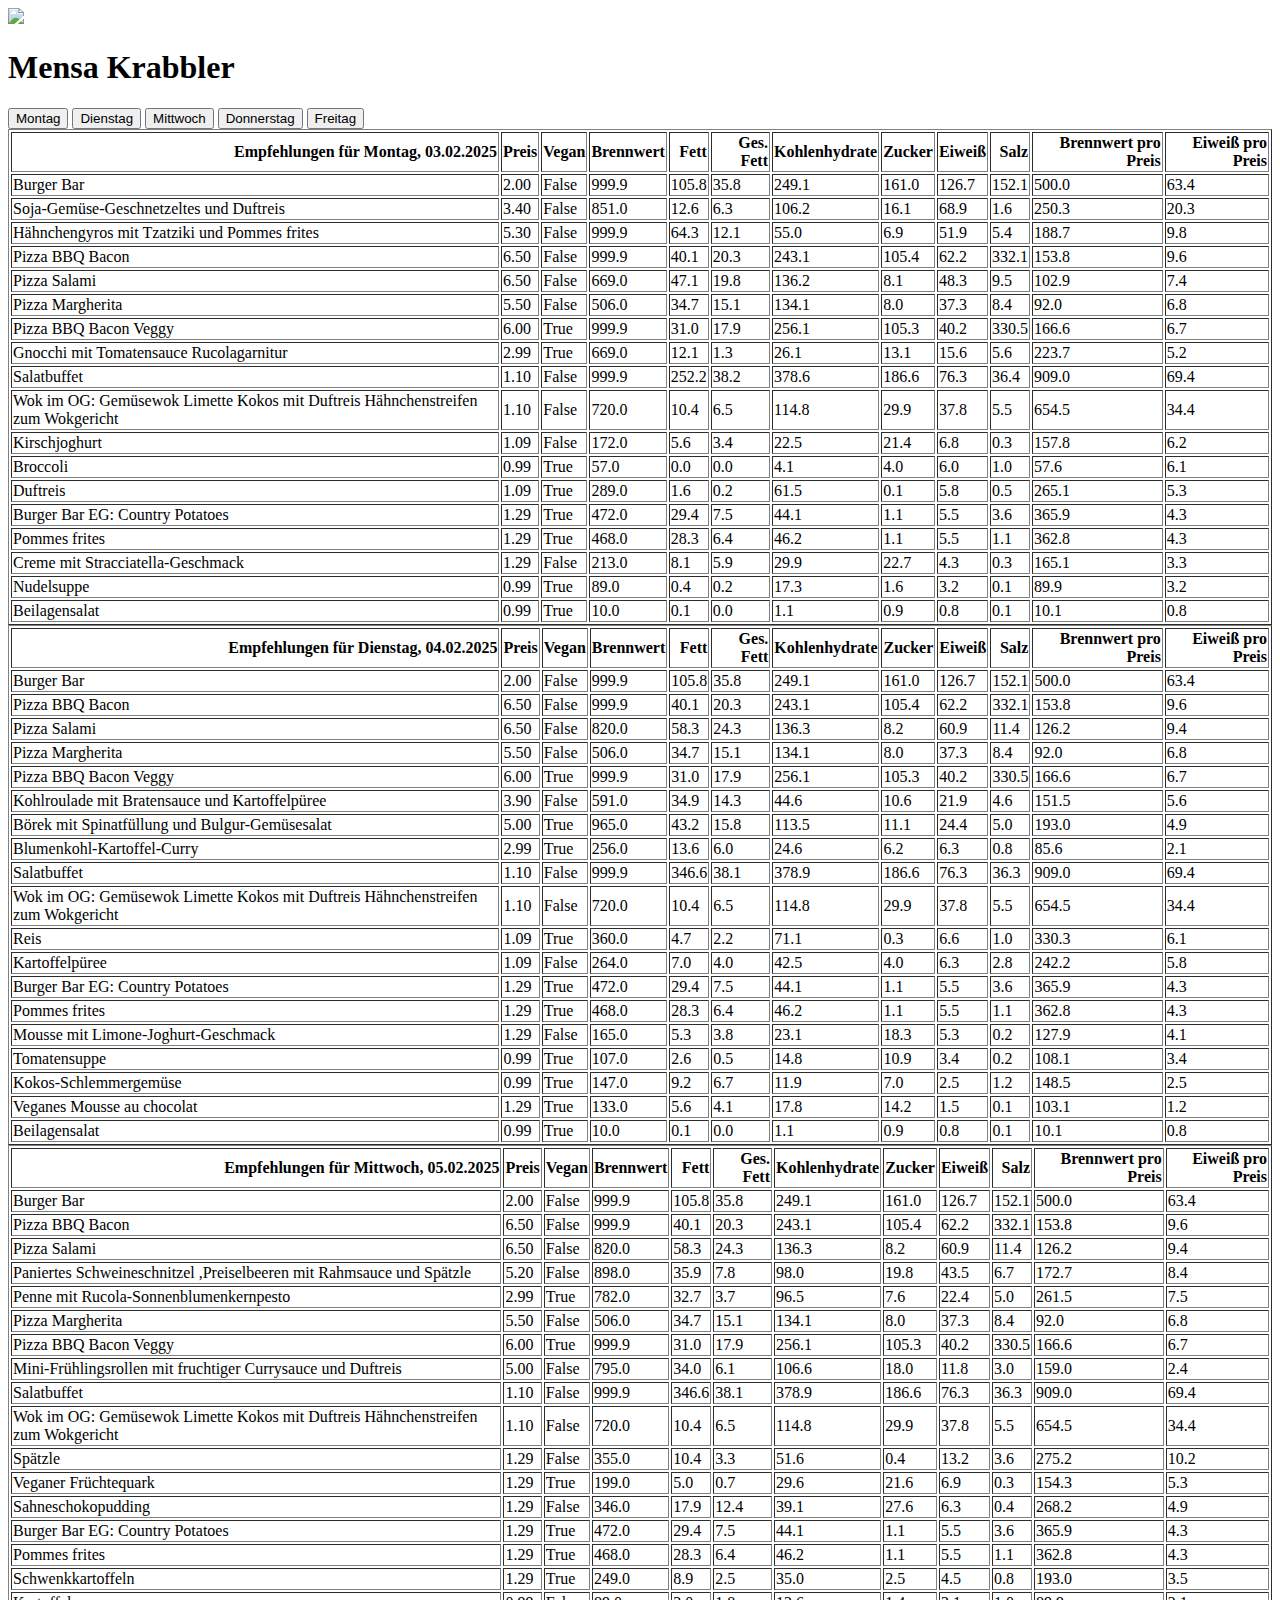
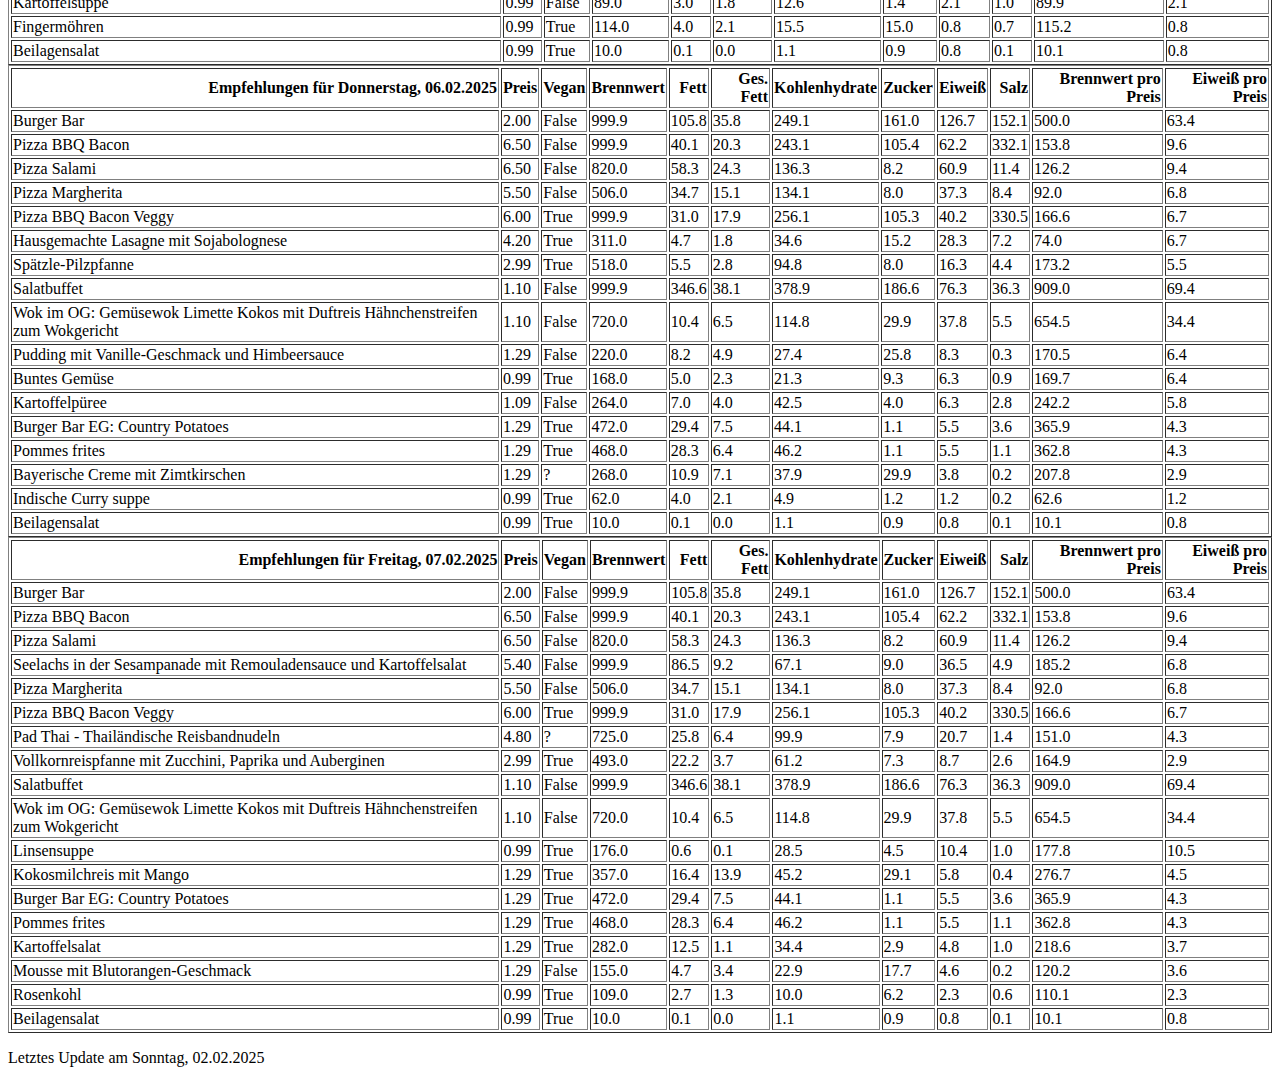
==== website/index.html @ 7ffe9eb3 "Moved files" ====
<!DOCTYPE html>
<html>
  <meta charset="utf-8">
  <link rel="stylesheet" href="https://moellh.com/mensakrabbler/Website/stylesheet.css">
  <script src="https://moellh.com/mensakrabbler/Website/script.js"></script>
  <title>Der Mensa Krabbler</title>
  <link rel="icon" href="https://moellh.com/mensakrabbler/Website/krebs_icon.png">
</head>
<body>
  <header>
    <div class="brand">
        <span>
          <img src="https://moellh.com/mensakrabbler/Website/krebs_icon.png">
        </span>
        <h1>Mensa Krabbler</h1>
      </div>
  </header>
  <div id="button-frame">
    <button id="button1" class="weekday-button" onclick="showTable('monday'), activateButton(1)">Montag</button>
    <button id="button2" class="weekday-button" onclick="showTable('tuesday'), activateButton(2)">Dienstag</button>
    <button id="button3" class="weekday-button" onclick="showTable('wednesday'), activateButton(3)">Mittwoch</button>
    <button id="button4" class="weekday-button" onclick="showTable('thursday'), activateButton(4)">Donnerstag</button>
    <button id="button5" class="weekday-button" onclick="showTable('friday'),activateButton(5)">Freitag</button>
  </div>
  <div id="table-container">
    <div id="monday-table" class="hidden"><table border="1" class="dataframe">
  <thead>
    <tr style="text-align: right;">
      <th>Empfehlungen für Montag, 03.02.2025</th>
      <th>Preis</th>
      <th>Vegan</th>
      <th>Brennwert</th>
      <th>Fett</th>
      <th>Ges. Fett</th>
      <th>Kohlenhydrate</th>
      <th>Zucker</th>
      <th>Eiweiß</th>
      <th>Salz</th>
      <th>Brennwert pro Preis</th>
      <th>Eiweiß pro Preis</th>
    </tr>
  </thead>
  <tbody>
    <tr>
      <td>Burger Bar</td>
      <td>2.00</td>
      <td>False</td>
      <td>999.9</td>
      <td>105.8</td>
      <td>35.8</td>
      <td>249.1</td>
      <td>161.0</td>
      <td>126.7</td>
      <td>152.1</td>
      <td>500.0</td>
      <td>63.4</td>
    </tr>
    <tr>
      <td>Soja-Gemüse-Geschnetzeltes und Duftreis</td>
      <td>3.40</td>
      <td>False</td>
      <td>851.0</td>
      <td>12.6</td>
      <td>6.3</td>
      <td>106.2</td>
      <td>16.1</td>
      <td>68.9</td>
      <td>1.6</td>
      <td>250.3</td>
      <td>20.3</td>
    </tr>
    <tr>
      <td>Hähnchengyros mit Tzatziki und Pommes frites</td>
      <td>5.30</td>
      <td>False</td>
      <td>999.9</td>
      <td>64.3</td>
      <td>12.1</td>
      <td>55.0</td>
      <td>6.9</td>
      <td>51.9</td>
      <td>5.4</td>
      <td>188.7</td>
      <td>9.8</td>
    </tr>
    <tr>
      <td>Pizza BBQ Bacon</td>
      <td>6.50</td>
      <td>False</td>
      <td>999.9</td>
      <td>40.1</td>
      <td>20.3</td>
      <td>243.1</td>
      <td>105.4</td>
      <td>62.2</td>
      <td>332.1</td>
      <td>153.8</td>
      <td>9.6</td>
    </tr>
    <tr>
      <td>Pizza Salami</td>
      <td>6.50</td>
      <td>False</td>
      <td>669.0</td>
      <td>47.1</td>
      <td>19.8</td>
      <td>136.2</td>
      <td>8.1</td>
      <td>48.3</td>
      <td>9.5</td>
      <td>102.9</td>
      <td>7.4</td>
    </tr>
    <tr>
      <td>Pizza Margherita</td>
      <td>5.50</td>
      <td>False</td>
      <td>506.0</td>
      <td>34.7</td>
      <td>15.1</td>
      <td>134.1</td>
      <td>8.0</td>
      <td>37.3</td>
      <td>8.4</td>
      <td>92.0</td>
      <td>6.8</td>
    </tr>
    <tr>
      <td>Pizza BBQ Bacon Veggy</td>
      <td>6.00</td>
      <td>True</td>
      <td>999.9</td>
      <td>31.0</td>
      <td>17.9</td>
      <td>256.1</td>
      <td>105.3</td>
      <td>40.2</td>
      <td>330.5</td>
      <td>166.6</td>
      <td>6.7</td>
    </tr>
    <tr>
      <td>Gnocchi mit Tomatensauce Rucolagarnitur</td>
      <td>2.99</td>
      <td>True</td>
      <td>669.0</td>
      <td>12.1</td>
      <td>1.3</td>
      <td>26.1</td>
      <td>13.1</td>
      <td>15.6</td>
      <td>5.6</td>
      <td>223.7</td>
      <td>5.2</td>
    </tr>
    <tr>
      <td>Salatbuffet</td>
      <td>1.10</td>
      <td>False</td>
      <td>999.9</td>
      <td>252.2</td>
      <td>38.2</td>
      <td>378.6</td>
      <td>186.6</td>
      <td>76.3</td>
      <td>36.4</td>
      <td>909.0</td>
      <td>69.4</td>
    </tr>
    <tr>
      <td>Wok im OG: Gemüsewok Limette Kokos mit Duftreis Hähnchenstreifen zum Wokgericht</td>
      <td>1.10</td>
      <td>False</td>
      <td>720.0</td>
      <td>10.4</td>
      <td>6.5</td>
      <td>114.8</td>
      <td>29.9</td>
      <td>37.8</td>
      <td>5.5</td>
      <td>654.5</td>
      <td>34.4</td>
    </tr>
    <tr>
      <td>Kirschjoghurt</td>
      <td>1.09</td>
      <td>False</td>
      <td>172.0</td>
      <td>5.6</td>
      <td>3.4</td>
      <td>22.5</td>
      <td>21.4</td>
      <td>6.8</td>
      <td>0.3</td>
      <td>157.8</td>
      <td>6.2</td>
    </tr>
    <tr>
      <td>Broccoli</td>
      <td>0.99</td>
      <td>True</td>
      <td>57.0</td>
      <td>0.0</td>
      <td>0.0</td>
      <td>4.1</td>
      <td>4.0</td>
      <td>6.0</td>
      <td>1.0</td>
      <td>57.6</td>
      <td>6.1</td>
    </tr>
    <tr>
      <td>Duftreis</td>
      <td>1.09</td>
      <td>True</td>
      <td>289.0</td>
      <td>1.6</td>
      <td>0.2</td>
      <td>61.5</td>
      <td>0.1</td>
      <td>5.8</td>
      <td>0.5</td>
      <td>265.1</td>
      <td>5.3</td>
    </tr>
    <tr>
      <td>Burger Bar EG:                      Country Potatoes</td>
      <td>1.29</td>
      <td>True</td>
      <td>472.0</td>
      <td>29.4</td>
      <td>7.5</td>
      <td>44.1</td>
      <td>1.1</td>
      <td>5.5</td>
      <td>3.6</td>
      <td>365.9</td>
      <td>4.3</td>
    </tr>
    <tr>
      <td>Pommes frites</td>
      <td>1.29</td>
      <td>True</td>
      <td>468.0</td>
      <td>28.3</td>
      <td>6.4</td>
      <td>46.2</td>
      <td>1.1</td>
      <td>5.5</td>
      <td>1.1</td>
      <td>362.8</td>
      <td>4.3</td>
    </tr>
    <tr>
      <td>Creme mit Stracciatella-Geschmack</td>
      <td>1.29</td>
      <td>False</td>
      <td>213.0</td>
      <td>8.1</td>
      <td>5.9</td>
      <td>29.9</td>
      <td>22.7</td>
      <td>4.3</td>
      <td>0.3</td>
      <td>165.1</td>
      <td>3.3</td>
    </tr>
    <tr>
      <td>Nudelsuppe</td>
      <td>0.99</td>
      <td>True</td>
      <td>89.0</td>
      <td>0.4</td>
      <td>0.2</td>
      <td>17.3</td>
      <td>1.6</td>
      <td>3.2</td>
      <td>0.1</td>
      <td>89.9</td>
      <td>3.2</td>
    </tr>
    <tr>
      <td>Beilagensalat</td>
      <td>0.99</td>
      <td>True</td>
      <td>10.0</td>
      <td>0.1</td>
      <td>0.0</td>
      <td>1.1</td>
      <td>0.9</td>
      <td>0.8</td>
      <td>0.1</td>
      <td>10.1</td>
      <td>0.8</td>
    </tr>
  </tbody>
</table></div>
    <div id="tuesday-table" class="hidden"><table border="1" class="dataframe">
  <thead>
    <tr style="text-align: right;">
      <th>Empfehlungen für Dienstag, 04.02.2025</th>
      <th>Preis</th>
      <th>Vegan</th>
      <th>Brennwert</th>
      <th>Fett</th>
      <th>Ges. Fett</th>
      <th>Kohlenhydrate</th>
      <th>Zucker</th>
      <th>Eiweiß</th>
      <th>Salz</th>
      <th>Brennwert pro Preis</th>
      <th>Eiweiß pro Preis</th>
    </tr>
  </thead>
  <tbody>
    <tr>
      <td>Burger Bar</td>
      <td>2.00</td>
      <td>False</td>
      <td>999.9</td>
      <td>105.8</td>
      <td>35.8</td>
      <td>249.1</td>
      <td>161.0</td>
      <td>126.7</td>
      <td>152.1</td>
      <td>500.0</td>
      <td>63.4</td>
    </tr>
    <tr>
      <td>Pizza BBQ Bacon</td>
      <td>6.50</td>
      <td>False</td>
      <td>999.9</td>
      <td>40.1</td>
      <td>20.3</td>
      <td>243.1</td>
      <td>105.4</td>
      <td>62.2</td>
      <td>332.1</td>
      <td>153.8</td>
      <td>9.6</td>
    </tr>
    <tr>
      <td>Pizza Salami</td>
      <td>6.50</td>
      <td>False</td>
      <td>820.0</td>
      <td>58.3</td>
      <td>24.3</td>
      <td>136.3</td>
      <td>8.2</td>
      <td>60.9</td>
      <td>11.4</td>
      <td>126.2</td>
      <td>9.4</td>
    </tr>
    <tr>
      <td>Pizza Margherita</td>
      <td>5.50</td>
      <td>False</td>
      <td>506.0</td>
      <td>34.7</td>
      <td>15.1</td>
      <td>134.1</td>
      <td>8.0</td>
      <td>37.3</td>
      <td>8.4</td>
      <td>92.0</td>
      <td>6.8</td>
    </tr>
    <tr>
      <td>Pizza BBQ Bacon Veggy</td>
      <td>6.00</td>
      <td>True</td>
      <td>999.9</td>
      <td>31.0</td>
      <td>17.9</td>
      <td>256.1</td>
      <td>105.3</td>
      <td>40.2</td>
      <td>330.5</td>
      <td>166.6</td>
      <td>6.7</td>
    </tr>
    <tr>
      <td>Kohlroulade mit Bratensauce und Kartoffelpüree</td>
      <td>3.90</td>
      <td>False</td>
      <td>591.0</td>
      <td>34.9</td>
      <td>14.3</td>
      <td>44.6</td>
      <td>10.6</td>
      <td>21.9</td>
      <td>4.6</td>
      <td>151.5</td>
      <td>5.6</td>
    </tr>
    <tr>
      <td>Börek mit Spinatfüllung und Bulgur-Gemüsesalat</td>
      <td>5.00</td>
      <td>True</td>
      <td>965.0</td>
      <td>43.2</td>
      <td>15.8</td>
      <td>113.5</td>
      <td>11.1</td>
      <td>24.4</td>
      <td>5.0</td>
      <td>193.0</td>
      <td>4.9</td>
    </tr>
    <tr>
      <td>Blumenkohl-Kartoffel-Curry</td>
      <td>2.99</td>
      <td>True</td>
      <td>256.0</td>
      <td>13.6</td>
      <td>6.0</td>
      <td>24.6</td>
      <td>6.2</td>
      <td>6.3</td>
      <td>0.8</td>
      <td>85.6</td>
      <td>2.1</td>
    </tr>
    <tr>
      <td>Salatbuffet</td>
      <td>1.10</td>
      <td>False</td>
      <td>999.9</td>
      <td>346.6</td>
      <td>38.1</td>
      <td>378.9</td>
      <td>186.6</td>
      <td>76.3</td>
      <td>36.3</td>
      <td>909.0</td>
      <td>69.4</td>
    </tr>
    <tr>
      <td>Wok im OG: Gemüsewok Limette Kokos mit Duftreis Hähnchenstreifen zum Wokgericht</td>
      <td>1.10</td>
      <td>False</td>
      <td>720.0</td>
      <td>10.4</td>
      <td>6.5</td>
      <td>114.8</td>
      <td>29.9</td>
      <td>37.8</td>
      <td>5.5</td>
      <td>654.5</td>
      <td>34.4</td>
    </tr>
    <tr>
      <td>Reis</td>
      <td>1.09</td>
      <td>True</td>
      <td>360.0</td>
      <td>4.7</td>
      <td>2.2</td>
      <td>71.1</td>
      <td>0.3</td>
      <td>6.6</td>
      <td>1.0</td>
      <td>330.3</td>
      <td>6.1</td>
    </tr>
    <tr>
      <td>Kartoffelpüree</td>
      <td>1.09</td>
      <td>False</td>
      <td>264.0</td>
      <td>7.0</td>
      <td>4.0</td>
      <td>42.5</td>
      <td>4.0</td>
      <td>6.3</td>
      <td>2.8</td>
      <td>242.2</td>
      <td>5.8</td>
    </tr>
    <tr>
      <td>Burger Bar EG:                      Country Potatoes</td>
      <td>1.29</td>
      <td>True</td>
      <td>472.0</td>
      <td>29.4</td>
      <td>7.5</td>
      <td>44.1</td>
      <td>1.1</td>
      <td>5.5</td>
      <td>3.6</td>
      <td>365.9</td>
      <td>4.3</td>
    </tr>
    <tr>
      <td>Pommes frites</td>
      <td>1.29</td>
      <td>True</td>
      <td>468.0</td>
      <td>28.3</td>
      <td>6.4</td>
      <td>46.2</td>
      <td>1.1</td>
      <td>5.5</td>
      <td>1.1</td>
      <td>362.8</td>
      <td>4.3</td>
    </tr>
    <tr>
      <td>Mousse mit Limone-Joghurt-Geschmack</td>
      <td>1.29</td>
      <td>False</td>
      <td>165.0</td>
      <td>5.3</td>
      <td>3.8</td>
      <td>23.1</td>
      <td>18.3</td>
      <td>5.3</td>
      <td>0.2</td>
      <td>127.9</td>
      <td>4.1</td>
    </tr>
    <tr>
      <td>Tomatensuppe</td>
      <td>0.99</td>
      <td>True</td>
      <td>107.0</td>
      <td>2.6</td>
      <td>0.5</td>
      <td>14.8</td>
      <td>10.9</td>
      <td>3.4</td>
      <td>0.2</td>
      <td>108.1</td>
      <td>3.4</td>
    </tr>
    <tr>
      <td>Kokos-Schlemmergemüse</td>
      <td>0.99</td>
      <td>True</td>
      <td>147.0</td>
      <td>9.2</td>
      <td>6.7</td>
      <td>11.9</td>
      <td>7.0</td>
      <td>2.5</td>
      <td>1.2</td>
      <td>148.5</td>
      <td>2.5</td>
    </tr>
    <tr>
      <td>Veganes Mousse au chocolat</td>
      <td>1.29</td>
      <td>True</td>
      <td>133.0</td>
      <td>5.6</td>
      <td>4.1</td>
      <td>17.8</td>
      <td>14.2</td>
      <td>1.5</td>
      <td>0.1</td>
      <td>103.1</td>
      <td>1.2</td>
    </tr>
    <tr>
      <td>Beilagensalat</td>
      <td>0.99</td>
      <td>True</td>
      <td>10.0</td>
      <td>0.1</td>
      <td>0.0</td>
      <td>1.1</td>
      <td>0.9</td>
      <td>0.8</td>
      <td>0.1</td>
      <td>10.1</td>
      <td>0.8</td>
    </tr>
  </tbody>
</table></div>
    <div id="wednesday-table" class="hidden"><table border="1" class="dataframe">
  <thead>
    <tr style="text-align: right;">
      <th>Empfehlungen für Mittwoch, 05.02.2025</th>
      <th>Preis</th>
      <th>Vegan</th>
      <th>Brennwert</th>
      <th>Fett</th>
      <th>Ges. Fett</th>
      <th>Kohlenhydrate</th>
      <th>Zucker</th>
      <th>Eiweiß</th>
      <th>Salz</th>
      <th>Brennwert pro Preis</th>
      <th>Eiweiß pro Preis</th>
    </tr>
  </thead>
  <tbody>
    <tr>
      <td>Burger Bar</td>
      <td>2.00</td>
      <td>False</td>
      <td>999.9</td>
      <td>105.8</td>
      <td>35.8</td>
      <td>249.1</td>
      <td>161.0</td>
      <td>126.7</td>
      <td>152.1</td>
      <td>500.0</td>
      <td>63.4</td>
    </tr>
    <tr>
      <td>Pizza BBQ Bacon</td>
      <td>6.50</td>
      <td>False</td>
      <td>999.9</td>
      <td>40.1</td>
      <td>20.3</td>
      <td>243.1</td>
      <td>105.4</td>
      <td>62.2</td>
      <td>332.1</td>
      <td>153.8</td>
      <td>9.6</td>
    </tr>
    <tr>
      <td>Pizza Salami</td>
      <td>6.50</td>
      <td>False</td>
      <td>820.0</td>
      <td>58.3</td>
      <td>24.3</td>
      <td>136.3</td>
      <td>8.2</td>
      <td>60.9</td>
      <td>11.4</td>
      <td>126.2</td>
      <td>9.4</td>
    </tr>
    <tr>
      <td>Paniertes Schweineschnitzel ,Preiselbeeren mit Rahmsauce und Spätzle</td>
      <td>5.20</td>
      <td>False</td>
      <td>898.0</td>
      <td>35.9</td>
      <td>7.8</td>
      <td>98.0</td>
      <td>19.8</td>
      <td>43.5</td>
      <td>6.7</td>
      <td>172.7</td>
      <td>8.4</td>
    </tr>
    <tr>
      <td>Penne mit Rucola-Sonnenblumenkernpesto</td>
      <td>2.99</td>
      <td>True</td>
      <td>782.0</td>
      <td>32.7</td>
      <td>3.7</td>
      <td>96.5</td>
      <td>7.6</td>
      <td>22.4</td>
      <td>5.0</td>
      <td>261.5</td>
      <td>7.5</td>
    </tr>
    <tr>
      <td>Pizza Margherita</td>
      <td>5.50</td>
      <td>False</td>
      <td>506.0</td>
      <td>34.7</td>
      <td>15.1</td>
      <td>134.1</td>
      <td>8.0</td>
      <td>37.3</td>
      <td>8.4</td>
      <td>92.0</td>
      <td>6.8</td>
    </tr>
    <tr>
      <td>Pizza BBQ Bacon Veggy</td>
      <td>6.00</td>
      <td>True</td>
      <td>999.9</td>
      <td>31.0</td>
      <td>17.9</td>
      <td>256.1</td>
      <td>105.3</td>
      <td>40.2</td>
      <td>330.5</td>
      <td>166.6</td>
      <td>6.7</td>
    </tr>
    <tr>
      <td>Mini-Frühlingsrollen mit fruchtiger Currysauce und Duftreis</td>
      <td>5.00</td>
      <td>False</td>
      <td>795.0</td>
      <td>34.0</td>
      <td>6.1</td>
      <td>106.6</td>
      <td>18.0</td>
      <td>11.8</td>
      <td>3.0</td>
      <td>159.0</td>
      <td>2.4</td>
    </tr>
    <tr>
      <td>Salatbuffet</td>
      <td>1.10</td>
      <td>False</td>
      <td>999.9</td>
      <td>346.6</td>
      <td>38.1</td>
      <td>378.9</td>
      <td>186.6</td>
      <td>76.3</td>
      <td>36.3</td>
      <td>909.0</td>
      <td>69.4</td>
    </tr>
    <tr>
      <td>Wok im OG: Gemüsewok Limette Kokos mit Duftreis Hähnchenstreifen zum Wokgericht</td>
      <td>1.10</td>
      <td>False</td>
      <td>720.0</td>
      <td>10.4</td>
      <td>6.5</td>
      <td>114.8</td>
      <td>29.9</td>
      <td>37.8</td>
      <td>5.5</td>
      <td>654.5</td>
      <td>34.4</td>
    </tr>
    <tr>
      <td>Spätzle</td>
      <td>1.29</td>
      <td>False</td>
      <td>355.0</td>
      <td>10.4</td>
      <td>3.3</td>
      <td>51.6</td>
      <td>0.4</td>
      <td>13.2</td>
      <td>3.6</td>
      <td>275.2</td>
      <td>10.2</td>
    </tr>
    <tr>
      <td>Veganer Früchtequark</td>
      <td>1.29</td>
      <td>True</td>
      <td>199.0</td>
      <td>5.0</td>
      <td>0.7</td>
      <td>29.6</td>
      <td>21.6</td>
      <td>6.9</td>
      <td>0.3</td>
      <td>154.3</td>
      <td>5.3</td>
    </tr>
    <tr>
      <td>Sahneschokopudding</td>
      <td>1.29</td>
      <td>False</td>
      <td>346.0</td>
      <td>17.9</td>
      <td>12.4</td>
      <td>39.1</td>
      <td>27.6</td>
      <td>6.3</td>
      <td>0.4</td>
      <td>268.2</td>
      <td>4.9</td>
    </tr>
    <tr>
      <td>Burger Bar EG:                      Country Potatoes</td>
      <td>1.29</td>
      <td>True</td>
      <td>472.0</td>
      <td>29.4</td>
      <td>7.5</td>
      <td>44.1</td>
      <td>1.1</td>
      <td>5.5</td>
      <td>3.6</td>
      <td>365.9</td>
      <td>4.3</td>
    </tr>
    <tr>
      <td>Pommes frites</td>
      <td>1.29</td>
      <td>True</td>
      <td>468.0</td>
      <td>28.3</td>
      <td>6.4</td>
      <td>46.2</td>
      <td>1.1</td>
      <td>5.5</td>
      <td>1.1</td>
      <td>362.8</td>
      <td>4.3</td>
    </tr>
    <tr>
      <td>Schwenkkartoffeln</td>
      <td>1.29</td>
      <td>True</td>
      <td>249.0</td>
      <td>8.9</td>
      <td>2.5</td>
      <td>35.0</td>
      <td>2.5</td>
      <td>4.5</td>
      <td>0.8</td>
      <td>193.0</td>
      <td>3.5</td>
    </tr>
    <tr>
      <td>Kartoffelsuppe</td>
      <td>0.99</td>
      <td>False</td>
      <td>89.0</td>
      <td>3.0</td>
      <td>1.8</td>
      <td>12.6</td>
      <td>1.4</td>
      <td>2.1</td>
      <td>1.0</td>
      <td>89.9</td>
      <td>2.1</td>
    </tr>
    <tr>
      <td>Fingermöhren</td>
      <td>0.99</td>
      <td>True</td>
      <td>114.0</td>
      <td>4.0</td>
      <td>2.1</td>
      <td>15.5</td>
      <td>15.0</td>
      <td>0.8</td>
      <td>0.7</td>
      <td>115.2</td>
      <td>0.8</td>
    </tr>
    <tr>
      <td>Beilagensalat</td>
      <td>0.99</td>
      <td>True</td>
      <td>10.0</td>
      <td>0.1</td>
      <td>0.0</td>
      <td>1.1</td>
      <td>0.9</td>
      <td>0.8</td>
      <td>0.1</td>
      <td>10.1</td>
      <td>0.8</td>
    </tr>
  </tbody>
</table></div>
    <div id="thursday-table" class="hidden"><table border="1" class="dataframe">
  <thead>
    <tr style="text-align: right;">
      <th>Empfehlungen für Donnerstag, 06.02.2025</th>
      <th>Preis</th>
      <th>Vegan</th>
      <th>Brennwert</th>
      <th>Fett</th>
      <th>Ges. Fett</th>
      <th>Kohlenhydrate</th>
      <th>Zucker</th>
      <th>Eiweiß</th>
      <th>Salz</th>
      <th>Brennwert pro Preis</th>
      <th>Eiweiß pro Preis</th>
    </tr>
  </thead>
  <tbody>
    <tr>
      <td>Burger Bar</td>
      <td>2.00</td>
      <td>False</td>
      <td>999.9</td>
      <td>105.8</td>
      <td>35.8</td>
      <td>249.1</td>
      <td>161.0</td>
      <td>126.7</td>
      <td>152.1</td>
      <td>500.0</td>
      <td>63.4</td>
    </tr>
    <tr>
      <td>Pizza BBQ Bacon</td>
      <td>6.50</td>
      <td>False</td>
      <td>999.9</td>
      <td>40.1</td>
      <td>20.3</td>
      <td>243.1</td>
      <td>105.4</td>
      <td>62.2</td>
      <td>332.1</td>
      <td>153.8</td>
      <td>9.6</td>
    </tr>
    <tr>
      <td>Pizza Salami</td>
      <td>6.50</td>
      <td>False</td>
      <td>820.0</td>
      <td>58.3</td>
      <td>24.3</td>
      <td>136.3</td>
      <td>8.2</td>
      <td>60.9</td>
      <td>11.4</td>
      <td>126.2</td>
      <td>9.4</td>
    </tr>
    <tr>
      <td>Pizza Margherita</td>
      <td>5.50</td>
      <td>False</td>
      <td>506.0</td>
      <td>34.7</td>
      <td>15.1</td>
      <td>134.1</td>
      <td>8.0</td>
      <td>37.3</td>
      <td>8.4</td>
      <td>92.0</td>
      <td>6.8</td>
    </tr>
    <tr>
      <td>Pizza BBQ Bacon Veggy</td>
      <td>6.00</td>
      <td>True</td>
      <td>999.9</td>
      <td>31.0</td>
      <td>17.9</td>
      <td>256.1</td>
      <td>105.3</td>
      <td>40.2</td>
      <td>330.5</td>
      <td>166.6</td>
      <td>6.7</td>
    </tr>
    <tr>
      <td>Hausgemachte Lasagne mit Sojabolognese</td>
      <td>4.20</td>
      <td>True</td>
      <td>311.0</td>
      <td>4.7</td>
      <td>1.8</td>
      <td>34.6</td>
      <td>15.2</td>
      <td>28.3</td>
      <td>7.2</td>
      <td>74.0</td>
      <td>6.7</td>
    </tr>
    <tr>
      <td>Spätzle-Pilzpfanne</td>
      <td>2.99</td>
      <td>True</td>
      <td>518.0</td>
      <td>5.5</td>
      <td>2.8</td>
      <td>94.8</td>
      <td>8.0</td>
      <td>16.3</td>
      <td>4.4</td>
      <td>173.2</td>
      <td>5.5</td>
    </tr>
    <tr>
      <td>Salatbuffet</td>
      <td>1.10</td>
      <td>False</td>
      <td>999.9</td>
      <td>346.6</td>
      <td>38.1</td>
      <td>378.9</td>
      <td>186.6</td>
      <td>76.3</td>
      <td>36.3</td>
      <td>909.0</td>
      <td>69.4</td>
    </tr>
    <tr>
      <td>Wok im OG: Gemüsewok Limette Kokos mit Duftreis Hähnchenstreifen zum Wokgericht</td>
      <td>1.10</td>
      <td>False</td>
      <td>720.0</td>
      <td>10.4</td>
      <td>6.5</td>
      <td>114.8</td>
      <td>29.9</td>
      <td>37.8</td>
      <td>5.5</td>
      <td>654.5</td>
      <td>34.4</td>
    </tr>
    <tr>
      <td>Pudding mit Vanille-Geschmack und Himbeersauce</td>
      <td>1.29</td>
      <td>False</td>
      <td>220.0</td>
      <td>8.2</td>
      <td>4.9</td>
      <td>27.4</td>
      <td>25.8</td>
      <td>8.3</td>
      <td>0.3</td>
      <td>170.5</td>
      <td>6.4</td>
    </tr>
    <tr>
      <td>Buntes Gemüse</td>
      <td>0.99</td>
      <td>True</td>
      <td>168.0</td>
      <td>5.0</td>
      <td>2.3</td>
      <td>21.3</td>
      <td>9.3</td>
      <td>6.3</td>
      <td>0.9</td>
      <td>169.7</td>
      <td>6.4</td>
    </tr>
    <tr>
      <td>Kartoffelpüree</td>
      <td>1.09</td>
      <td>False</td>
      <td>264.0</td>
      <td>7.0</td>
      <td>4.0</td>
      <td>42.5</td>
      <td>4.0</td>
      <td>6.3</td>
      <td>2.8</td>
      <td>242.2</td>
      <td>5.8</td>
    </tr>
    <tr>
      <td>Burger Bar EG:                      Country Potatoes</td>
      <td>1.29</td>
      <td>True</td>
      <td>472.0</td>
      <td>29.4</td>
      <td>7.5</td>
      <td>44.1</td>
      <td>1.1</td>
      <td>5.5</td>
      <td>3.6</td>
      <td>365.9</td>
      <td>4.3</td>
    </tr>
    <tr>
      <td>Pommes frites</td>
      <td>1.29</td>
      <td>True</td>
      <td>468.0</td>
      <td>28.3</td>
      <td>6.4</td>
      <td>46.2</td>
      <td>1.1</td>
      <td>5.5</td>
      <td>1.1</td>
      <td>362.8</td>
      <td>4.3</td>
    </tr>
    <tr>
      <td>Bayerische Creme mit Zimtkirschen</td>
      <td>1.29</td>
      <td>?</td>
      <td>268.0</td>
      <td>10.9</td>
      <td>7.1</td>
      <td>37.9</td>
      <td>29.9</td>
      <td>3.8</td>
      <td>0.2</td>
      <td>207.8</td>
      <td>2.9</td>
    </tr>
    <tr>
      <td>Indische Curry suppe</td>
      <td>0.99</td>
      <td>True</td>
      <td>62.0</td>
      <td>4.0</td>
      <td>2.1</td>
      <td>4.9</td>
      <td>1.2</td>
      <td>1.2</td>
      <td>0.2</td>
      <td>62.6</td>
      <td>1.2</td>
    </tr>
    <tr>
      <td>Beilagensalat</td>
      <td>0.99</td>
      <td>True</td>
      <td>10.0</td>
      <td>0.1</td>
      <td>0.0</td>
      <td>1.1</td>
      <td>0.9</td>
      <td>0.8</td>
      <td>0.1</td>
      <td>10.1</td>
      <td>0.8</td>
    </tr>
  </tbody>
</table></div>
    <div id="friday-table" class="hidden"><table border="1" class="dataframe">
  <thead>
    <tr style="text-align: right;">
      <th>Empfehlungen für Freitag, 07.02.2025</th>
      <th>Preis</th>
      <th>Vegan</th>
      <th>Brennwert</th>
      <th>Fett</th>
      <th>Ges. Fett</th>
      <th>Kohlenhydrate</th>
      <th>Zucker</th>
      <th>Eiweiß</th>
      <th>Salz</th>
      <th>Brennwert pro Preis</th>
      <th>Eiweiß pro Preis</th>
    </tr>
  </thead>
  <tbody>
    <tr>
      <td>Burger Bar</td>
      <td>2.00</td>
      <td>False</td>
      <td>999.9</td>
      <td>105.8</td>
      <td>35.8</td>
      <td>249.1</td>
      <td>161.0</td>
      <td>126.7</td>
      <td>152.1</td>
      <td>500.0</td>
      <td>63.4</td>
    </tr>
    <tr>
      <td>Pizza BBQ Bacon</td>
      <td>6.50</td>
      <td>False</td>
      <td>999.9</td>
      <td>40.1</td>
      <td>20.3</td>
      <td>243.1</td>
      <td>105.4</td>
      <td>62.2</td>
      <td>332.1</td>
      <td>153.8</td>
      <td>9.6</td>
    </tr>
    <tr>
      <td>Pizza Salami</td>
      <td>6.50</td>
      <td>False</td>
      <td>820.0</td>
      <td>58.3</td>
      <td>24.3</td>
      <td>136.3</td>
      <td>8.2</td>
      <td>60.9</td>
      <td>11.4</td>
      <td>126.2</td>
      <td>9.4</td>
    </tr>
    <tr>
      <td>Seelachs in der Sesampanade mit Remouladensauce und Kartoffelsalat</td>
      <td>5.40</td>
      <td>False</td>
      <td>999.9</td>
      <td>86.5</td>
      <td>9.2</td>
      <td>67.1</td>
      <td>9.0</td>
      <td>36.5</td>
      <td>4.9</td>
      <td>185.2</td>
      <td>6.8</td>
    </tr>
    <tr>
      <td>Pizza Margherita</td>
      <td>5.50</td>
      <td>False</td>
      <td>506.0</td>
      <td>34.7</td>
      <td>15.1</td>
      <td>134.1</td>
      <td>8.0</td>
      <td>37.3</td>
      <td>8.4</td>
      <td>92.0</td>
      <td>6.8</td>
    </tr>
    <tr>
      <td>Pizza BBQ Bacon Veggy</td>
      <td>6.00</td>
      <td>True</td>
      <td>999.9</td>
      <td>31.0</td>
      <td>17.9</td>
      <td>256.1</td>
      <td>105.3</td>
      <td>40.2</td>
      <td>330.5</td>
      <td>166.6</td>
      <td>6.7</td>
    </tr>
    <tr>
      <td>Pad Thai - Thailändische Reisbandnudeln</td>
      <td>4.80</td>
      <td>?</td>
      <td>725.0</td>
      <td>25.8</td>
      <td>6.4</td>
      <td>99.9</td>
      <td>7.9</td>
      <td>20.7</td>
      <td>1.4</td>
      <td>151.0</td>
      <td>4.3</td>
    </tr>
    <tr>
      <td>Vollkornreispfanne mit Zucchini, Paprika und Auberginen</td>
      <td>2.99</td>
      <td>True</td>
      <td>493.0</td>
      <td>22.2</td>
      <td>3.7</td>
      <td>61.2</td>
      <td>7.3</td>
      <td>8.7</td>
      <td>2.6</td>
      <td>164.9</td>
      <td>2.9</td>
    </tr>
    <tr>
      <td>Salatbuffet</td>
      <td>1.10</td>
      <td>False</td>
      <td>999.9</td>
      <td>346.6</td>
      <td>38.1</td>
      <td>378.9</td>
      <td>186.6</td>
      <td>76.3</td>
      <td>36.3</td>
      <td>909.0</td>
      <td>69.4</td>
    </tr>
    <tr>
      <td>Wok im OG: Gemüsewok Limette Kokos mit Duftreis Hähnchenstreifen zum Wokgericht</td>
      <td>1.10</td>
      <td>False</td>
      <td>720.0</td>
      <td>10.4</td>
      <td>6.5</td>
      <td>114.8</td>
      <td>29.9</td>
      <td>37.8</td>
      <td>5.5</td>
      <td>654.5</td>
      <td>34.4</td>
    </tr>
    <tr>
      <td>Linsensuppe</td>
      <td>0.99</td>
      <td>True</td>
      <td>176.0</td>
      <td>0.6</td>
      <td>0.1</td>
      <td>28.5</td>
      <td>4.5</td>
      <td>10.4</td>
      <td>1.0</td>
      <td>177.8</td>
      <td>10.5</td>
    </tr>
    <tr>
      <td>Kokosmilchreis mit Mango</td>
      <td>1.29</td>
      <td>True</td>
      <td>357.0</td>
      <td>16.4</td>
      <td>13.9</td>
      <td>45.2</td>
      <td>29.1</td>
      <td>5.8</td>
      <td>0.4</td>
      <td>276.7</td>
      <td>4.5</td>
    </tr>
    <tr>
      <td>Burger Bar EG:                      Country Potatoes</td>
      <td>1.29</td>
      <td>True</td>
      <td>472.0</td>
      <td>29.4</td>
      <td>7.5</td>
      <td>44.1</td>
      <td>1.1</td>
      <td>5.5</td>
      <td>3.6</td>
      <td>365.9</td>
      <td>4.3</td>
    </tr>
    <tr>
      <td>Pommes frites</td>
      <td>1.29</td>
      <td>True</td>
      <td>468.0</td>
      <td>28.3</td>
      <td>6.4</td>
      <td>46.2</td>
      <td>1.1</td>
      <td>5.5</td>
      <td>1.1</td>
      <td>362.8</td>
      <td>4.3</td>
    </tr>
    <tr>
      <td>Kartoffelsalat</td>
      <td>1.29</td>
      <td>True</td>
      <td>282.0</td>
      <td>12.5</td>
      <td>1.1</td>
      <td>34.4</td>
      <td>2.9</td>
      <td>4.8</td>
      <td>1.0</td>
      <td>218.6</td>
      <td>3.7</td>
    </tr>
    <tr>
      <td>Mousse mit Blutorangen-Geschmack</td>
      <td>1.29</td>
      <td>False</td>
      <td>155.0</td>
      <td>4.7</td>
      <td>3.4</td>
      <td>22.9</td>
      <td>17.7</td>
      <td>4.6</td>
      <td>0.2</td>
      <td>120.2</td>
      <td>3.6</td>
    </tr>
    <tr>
      <td>Rosenkohl</td>
      <td>0.99</td>
      <td>True</td>
      <td>109.0</td>
      <td>2.7</td>
      <td>1.3</td>
      <td>10.0</td>
      <td>6.2</td>
      <td>2.3</td>
      <td>0.6</td>
      <td>110.1</td>
      <td>2.3</td>
    </tr>
    <tr>
      <td>Beilagensalat</td>
      <td>0.99</td>
      <td>True</td>
      <td>10.0</td>
      <td>0.1</td>
      <td>0.0</td>
      <td>1.1</td>
      <td>0.9</td>
      <td>0.8</td>
      <td>0.1</td>
      <td>10.1</td>
      <td>0.8</td>
    </tr>
  </tbody>
</table></div>
  </div>
  <p id="output-text">Letztes Update am Sonntag, 02.02.2025</p>
</body>
</html>
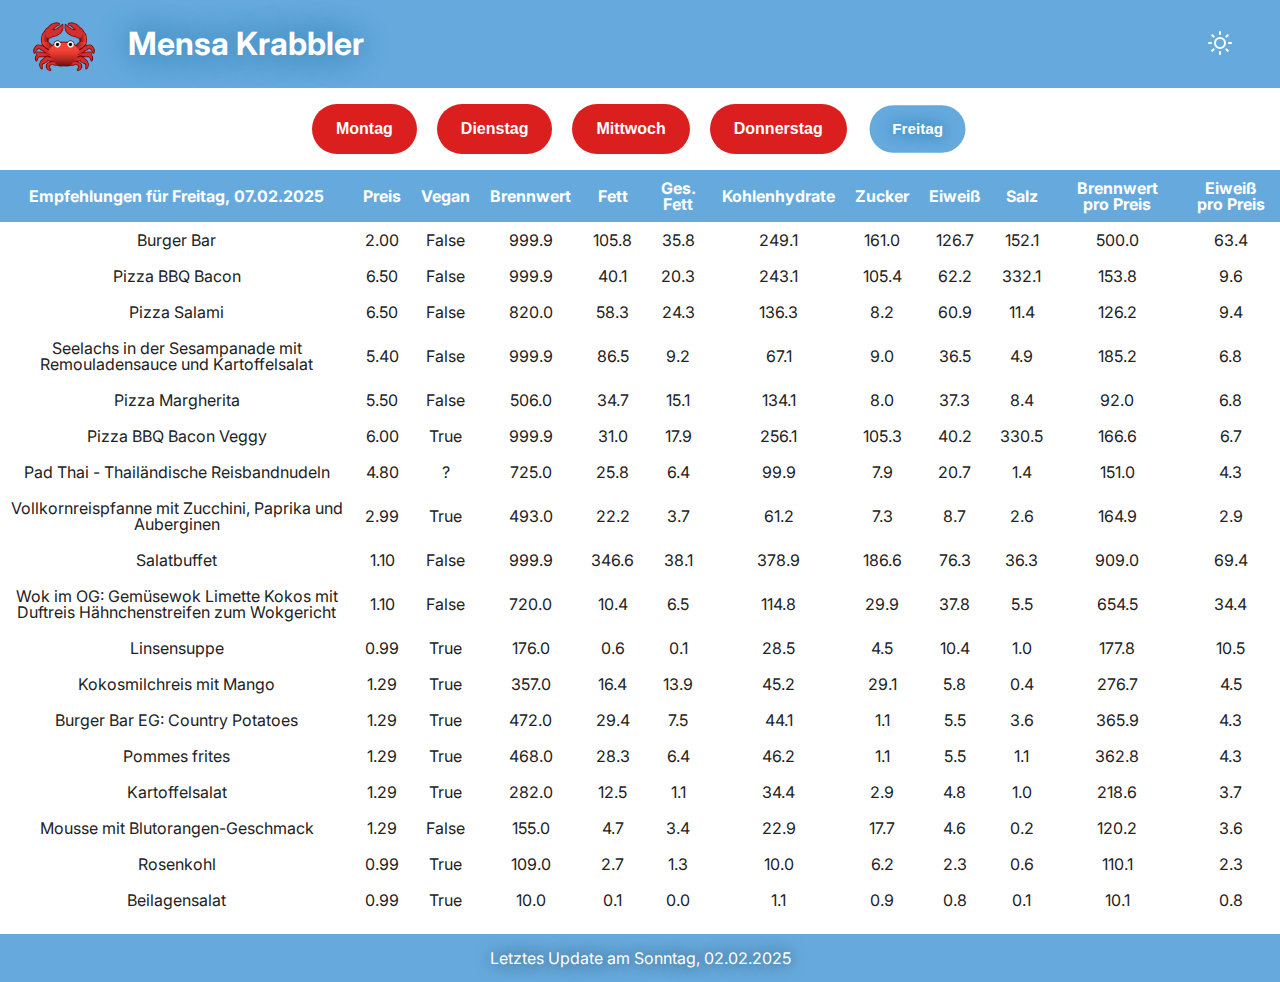
==== commit 74fa620f: "New design of html, css, js" ====
--- a/website/index.html
+++ b/website/index.html
@@ -1,29 +1,52 @@
 <!DOCTYPE html>
 <html>
-  <meta charset="utf-8">
-  <link rel="stylesheet" href="https://moellh.com/mensakrabbler/Website/stylesheet.css">
-  <script src="https://moellh.com/mensakrabbler/Website/script.js"></script>
-  <title>Der Mensa Krabbler</title>
-  <link rel="icon" href="https://moellh.com/mensakrabbler/Website/krebs_icon.png">
-</head>
-<body>
-  <header>
-    <div class="brand">
-        <span>
-          <img src="https://moellh.com/mensakrabbler/Website/krebs_icon.png">
-        </span>
+  <head>
+    <meta charset="utf-8">
+    <meta name="viewport" content="width=device-width, initial-scale=1.0">
+
+    <link rel="stylesheet" href="styles/main.css">
+    <script src="scripts/main.js"></script>
+
+    <link rel="icon" href="images/krebs_icon.png">
+
+    <link rel="preconnect" href="https://fonts.googleapis.com">
+    <link rel="preconnect" href="https://fonts.gstatic.com" crossorigin>
+    <link href="https://fonts.googleapis.com/css2?family=Inter:ital,opsz,wght@0,14..32,100..900;1,14..32,100..900&display=swap" rel="stylesheet">
+
+    <title>Der Mensa Krabbler</title>
+    <meta name="description" content="Infos zu den Gerichten der Mensa an der Universität Stuttgart.">
+  </head>
+  <body class=".dark-mode">
+    <div class="above-footer">
+      <header>
+        <img class="icon" src="images/krebs_icon.png">
         <h1>Mensa Krabbler</h1>
+        <div class="toggle-container" id="theme-toggle">
+          <svg class="sun-icon" xmlns="http://www.w3.org/2000/svg" width="24" height="24" viewBox="0 0 24 24" fill="none" stroke="currentColor" stroke-width="2" stroke-linecap="round" stroke-linejoin="round">
+            <circle cx="12" cy="12" r="5"></circle>
+            <line x1="12" y1="1" x2="12" y2="3"></line>
+            <line x1="12" y1="21" x2="12" y2="23"></line>
+            <line x1="4.22" y1="4.22" x2="5.64" y2="5.64"></line>
+            <line x1="18.36" y1="18.36" x2="19.78" y2="19.78"></line>
+            <line x1="1" y1="12" x2="3" y2="12"></line>
+            <line x1="21" y1="12" x2="23" y2="12"></line>
+            <line x1="4.22" y1="19.78" x2="5.64" y2="18.36"></line>
+            <line x1="18.36" y1="5.64" x2="19.78" y2="4.22"></line>
+          </svg>
+          <svg class="moon-icon" xmlns="http://www.w3.org/2000/svg" width="24" height="24" viewBox="0 0 24 24" fill="none" stroke="currentColor" stroke-width="2" stroke-linecap="round" stroke-linejoin="round">
+            <path d="M21 12.79A9 9 0 1 1 11.21 3 7 7 0 0 0 21 12.79z"></path>
+          </svg>
+        </div>
+      </header>
+      <div id="weekday-buttons">
+        <button class="weekday-button" onclick="showTable(1)">Montag</button>
+        <button class="weekday-button" onclick="showTable(2)">Dienstag</button>
+        <button class="weekday-button" onclick="showTable(3)">Mittwoch</button>
+        <button class="weekday-button" onclick="showTable(4)">Donnerstag</button>
+        <button class="weekday-button" onclick="showTable(5)">Freitag</button>
       </div>
-  </header>
-  <div id="button-frame">
-    <button id="button1" class="weekday-button" onclick="showTable('monday'), activateButton(1)">Montag</button>
-    <button id="button2" class="weekday-button" onclick="showTable('tuesday'), activateButton(2)">Dienstag</button>
-    <button id="button3" class="weekday-button" onclick="showTable('wednesday'), activateButton(3)">Mittwoch</button>
-    <button id="button4" class="weekday-button" onclick="showTable('thursday'), activateButton(4)">Donnerstag</button>
-    <button id="button5" class="weekday-button" onclick="showTable('friday'),activateButton(5)">Freitag</button>
-  </div>
-  <div id="table-container">
-    <div id="monday-table" class="hidden"><table border="1" class="dataframe">
+      <div id="table-container">
+        <div class="weekday-table"><table border="1" class="dataframe">
   <thead>
     <tr style="text-align: right;">
       <th>Empfehlungen für Montag, 03.02.2025</th>
@@ -295,7 +318,7 @@
     </tr>
   </tbody>
 </table></div>
-    <div id="tuesday-table" class="hidden"><table border="1" class="dataframe">
+        <div class="weekday-table"><table border="1" class="dataframe">
   <thead>
     <tr style="text-align: right;">
       <th>Empfehlungen für Dienstag, 04.02.2025</th>
@@ -581,7 +604,7 @@
     </tr>
   </tbody>
 </table></div>
-    <div id="wednesday-table" class="hidden"><table border="1" class="dataframe">
+        <div class="weekday-table"><table border="1" class="dataframe">
   <thead>
     <tr style="text-align: right;">
       <th>Empfehlungen für Mittwoch, 05.02.2025</th>
@@ -867,7 +890,7 @@
     </tr>
   </tbody>
 </table></div>
-    <div id="thursday-table" class="hidden"><table border="1" class="dataframe">
+        <div class="weekday-table"><table border="1" class="dataframe">
   <thead>
     <tr style="text-align: right;">
       <th>Empfehlungen für Donnerstag, 06.02.2025</th>
@@ -1125,7 +1148,7 @@
     </tr>
   </tbody>
 </table></div>
-    <div id="friday-table" class="hidden"><table border="1" class="dataframe">
+        <div class="weekday-table"><table border="1" class="dataframe">
   <thead>
     <tr style="text-align: right;">
       <th>Empfehlungen für Freitag, 07.02.2025</th>
@@ -1397,7 +1420,10 @@
     </tr>
   </tbody>
 </table></div>
-  </div>
-  <p id="output-text">Letztes Update am Sonntag, 02.02.2025</p>
-</body>
+      </div>
+    </div>
+    <footer>
+      <p>Letztes Update am Sonntag, 02.02.2025</p>
+    </footer>
+  </body>
 </html>
--- a/website/styles/main.css
+++ b/website/styles/main.css
@@ -0,0 +1,222 @@
+/* Reset Browser CSS ---------------------------------------------------- {{{ */
+
+html, body, div, span, applet, object, iframe,
+h1, h2, h3, h4, h5, h6, p, blockquote, pre,
+a, abbr, acronym, address, big, cite, code,
+del, dfn, em, img, ins, kbd, q, s, samp,
+small, strike, strong, sub, sup, tt, var,
+b, u, i, center,
+dl, dt, dd, ol, ul, li,
+fieldset, form, label, legend,
+table, caption, tbody, tfoot, thead, tr, th, td,
+article, aside, canvas, details, embed,
+figure, figcaption, footer, header, hgroup,
+menu, nav, output, ruby, section, summary,
+time, mark, audio, video {
+    margin: 0;
+    padding: 0;
+    border: 0;
+    font-size: 100%;
+    font: inherit;
+    vertical-align: baseline;
+}
+
+article, aside, details, figcaption, figure,
+footer, header, hgroup, menu, nav, section {
+    display: block;
+}
+body {
+    line-height: 1;
+}
+ol, ul {
+    list-style: none;
+}
+blockquote, q {
+    quotes: none;
+}
+blockquote:before, blockquote:after,
+q:before, q:after {
+    content: '';
+    content: none;
+}
+table {
+    border-collapse: collapse;
+    border-spacing: 0;
+}
+
+/* }}} --------------------------------------------- end of Reset Browser CSS */
+
+:root {
+    --fg: #222222;
+    --bg: #FFFFFF;
+    --bg-highlight: #66aadd;
+
+    --fg-dark: #dddddd;
+    --bg-dark: #000000;
+
+    --highlight: #db1e1e;
+}
+
+html, body {
+    min-height: 100vh;
+}
+
+body {
+    position: relative;
+    background-color: var(--bg);
+    color: var(--fg);
+    font-family: Inter, Helvetica, Arial, sans-serif;
+}
+
+.dark-mode {
+    background-color: var(--bg-dark);
+    color: var(--fg-dark);
+}
+
+.above-footer {
+    padding-bottom: 4em;
+}
+
+/* Weekday Buttons */
+
+#weekday-buttons {
+    text-align: center;
+    margin: 1em;
+}
+
+.weekday-button {
+    display: inline-block;
+    padding: 1em 1.5em;
+    margin: 0 0.5em;
+    font-size: 16px;
+    font-weight: bold;
+    text-align: center;
+    text-decoration: none;
+    background-color: var(--highlight);
+    color: var(--bg);
+    border: none;
+    border-radius: 2em;
+    cursor: pointer;
+    text-decoration: none;
+}
+
+.weekday-button.active {
+    background-color: var(--bg-highlight);
+    scale: 0.95;
+    box-shadow: none;
+    font-weight: bold;
+    text-shadow: 0 0 1em #116998;
+}
+
+.weekday-button:hover {
+    scale: 1.04 ;
+    text-shadow: 0 0 1em rgba(0, 0, 0, 0.7);
+}
+
+/* Header Row */
+
+header {
+    position: relative;
+    width: 100%;
+    height: 4em;
+    background-color: var(--bg-highlight);
+    display: flex;
+    align-items: center;
+    padding: 12px 0;
+}
+
+header img {
+    align-items: left;
+    height: 100%;
+    margin-left: 2em;
+    margin-right: 2em;
+}
+
+header h1 {
+    font-weight: 700;
+    font-size: 2em;
+    color: var(--bg);
+    text-shadow: 0 0 1em #116998;
+    margin-right: auto;
+}
+
+.toggle-container {
+    cursor: pointer;
+    margin-right: 3em;
+}
+
+.sun-icon, .moon-icon {
+    color: var(--bg);
+    width: 24px;
+    height: 24px;
+    transition: opacity 0.3s;
+}
+
+.moon-icon {
+    display: none;
+}
+
+.dark-mode .sun-icon {
+    display: none;
+}
+
+.dark-mode .moon-icon {
+    display: inline-block;
+}
+
+/* Table */
+
+.weekday-table {
+    display: none;
+}
+
+.dataframe {
+    border-collapse: collapse;
+    box-shadow: 0 4px 8px rgba(0, 0, 0, 0.3);
+}
+
+.dataframe th, .dataframe td {
+    padding: 10px;
+    text-align: center;
+    transition: transform 0.2s;
+    vertical-align: middle;
+}
+
+.dataframe th {
+    background-color: var(--bg-highlight);
+    font-weight: bold;
+    color: var(--bg);
+}
+
+.dataframe tr:hover {
+    background-color: #66aadd33;
+}
+
+.dataframe td:hover {
+    background-color: #66aadd55;
+    z-index: 1;
+}
+
+#table-container {
+    width: 100%;
+    overflow: auto;
+}
+
+footer {
+    position: absolute;
+    width: 100%;
+    height: 3em;
+    background-color: var(--bg-highlight);
+    color: var(--fg-light);
+
+    text-align: center;
+    bottom: 0;
+}
+
+footer p {
+    color: var(--bg);
+    text-decoration: none;
+    padding: 1em;
+    text-shadow: 0 0 1em rgba(0, 0, 0, 0.7);
+}
+
